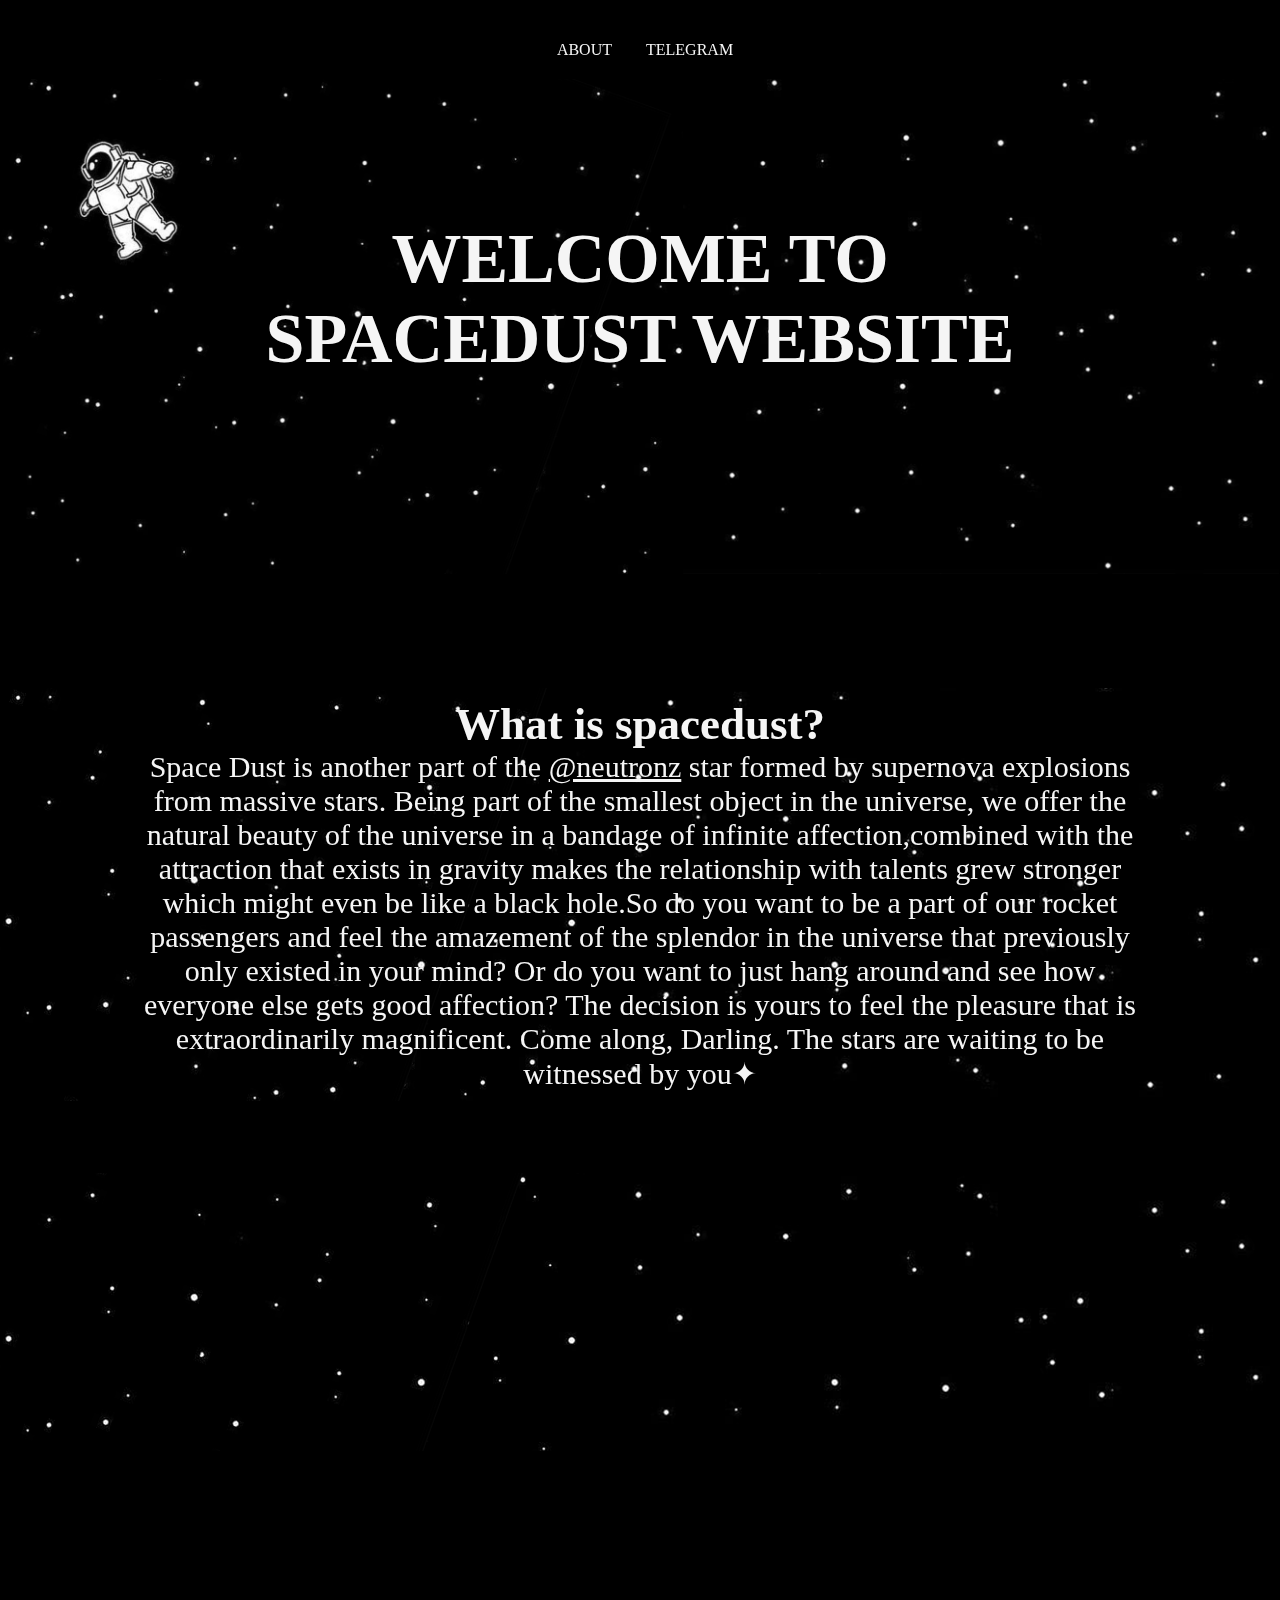
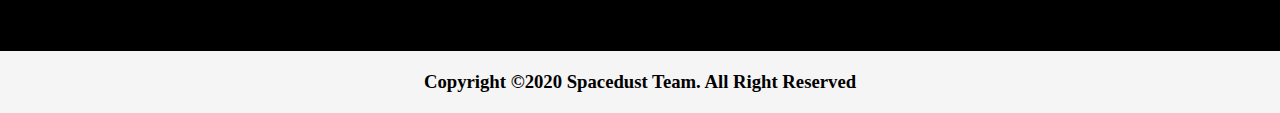
==== index.html @ bbf73a3e "Update index.html" ====
<!doctype html>
<html lang="en">
  <head>
    <!-- Required meta tags -->
    <meta charset="utf-8"> 
    <link rel="stylesheet" type="text/css" href="style.css">
    <meta name="viewport" content="width=device-width, initial-scale=1.0">
    <link href="https://unpkg.com/aos@2.3.1/dist/aos.css" rel="stylesheet">
    <script src="https://unpkg.com/aos@2.3.1/dist/aos.js"></script>
    <link rel="icon" href="img/spacedustlogo1.jpg">
    <title>Spacedust | HomePage</title>
  </head>
  <body>
    <div class="container">	
    	
    	<div class="hero">
		<nav data-aos="fade-up" data-aos-duration="1500">
			<ul>
				<li><a href="">ABOUT</a></li>
				<li><a href="https://t.me/spaceddust">TELEGRAM</a></li>
			
			</ul>
    	</nav>
    		<center data-aos="fade-up" data-aos-duration="1500"><h1 align="center">WELCOME TO<br> SPACEDUST WEBSITE</h1></center>
    		
    	</div>
      <br>
      <br>
      <div style="color: white;"  class="content">
        <center data-aos="fade-right" data-aos-duration="1500"><h1 >What is spacedust?</h1></center> 
         <p data-aos="fade-right" data-aos-duration="1500" >Space Dust is another part of the <a href="https://t.me/neutronz"> @neutronz</a> star formed by supernova explosions from massive stars. Being part of the smallest object in the universe, we offer the natural beauty of the universe in a bandage of infinite affection,combined with the attraction that exists in gravity makes the relationship with talents grew stronger which might even be like a black hole.So do you want to be a part of our rocket passengers and feel the amazement of the splendor in the universe that previously only existed in your mind? Or do you want to just hang around and see how everyone else gets good affection? The decision is yours to feel the pleasure that is extraordinarily magnificent. Come along, Darling. The stars are waiting to be witnessed by you✦  </p>
      

     </div>
     <br>
     <br>
     <br>
     
     <br> 
     <div style="color: white;"   class="content">
      <center data-aos="fade-right" data-aos-duration="1500"> <h1 >Why u have to choose us?</h1></center>
     <p  data-aos="fade-right" data-aos-duration="1500">Space Dust has been established since April 30th, 2021. We already have 123 testimonials and still counting. No need to be worry, because our captains always bring passenger safely as you can see our honest testimonials  <a href="https://t.me/spaceddust/154 ">here</a>.So, what are you waiting for? Let's explore space world with our awesome captains! </p>
     <br>
     <br>
     <center data-aos="zoom-out" data-aos-duration="1500"><a href=" ">SEE MORE</a></center>
     </div>
     <div class="footer">
       <center><h3> Copyright &copy;2020 Spacedust Team. All Right Reserved</h3></center>
     </div>
    </div>

    	</body>
  <script type="text/javascript">
  	AOS.init();
  </script>
</html>
---- style.css ----
body{
	padding: 0px;
	margin: 0px;
	
}


*{
	padding: 0px;
	margin: 0px;
	color: whitesmoke;
	

}

.container{
	width: 100%;
	height: auto;
	background-color: black;
	
	
}

.hero{
	
	border: solid black 1px;
	width: auto;
	height: 650px;
	margin: 0px auto;
	background-image: url(img/spacedusthero.png);
    background-size:1300px;
    background-repeat: no-repeat;
    background-position: center;
   
}


.hero h1{
	
	color: whitesmoke;
	padding-top: 150px;
	font-size:70px;
	text-align: center;
}
center>a{
	color:black;
	background-color: whitesmoke;
	text-decoration: none;
	font-size: 30px;
	text-align: center;
	border-radius: 100px;
	padding: 5px;
	transition: 0.8;
}

center>a:hover{
	color: black;
	background-color: whitesmoke;
	transition: 200ms linear;
}

.center-seemore{
 margin-top: 50px;
}


nav{
	
	text-align: center;
	padding-top: 30px;
	z-index:5;
	position: relative;

}

ul>li{
	display: inline-flex;
}

li>a{
	color: whitesmoke;
	text-decoration: none;
	margin-left: 10px;
	padding: 10px;
	


}
li>a:hover{
	color: black;
	background-color: whitesmoke;
	padding: 10px;
	transition: 200ms linear;



}
.content{
	padding: 10px;
	overflow-x: hidden;
	background-image: url(img/spacedustbg.png);
	 background-size:1300px;
    background-repeat: no-repeat;
    background-position: center;
}

.content p{
	font-size: 30px;
	margin: 0 auto;
	text-align: center;
	width: 1000px;

}

.content>center>h1{
	font-size: 45px;
}
.footer{
	padding: 20px;
	margin-top: 200px;
	background-color: whitesmoke;

}

.footer h3{
	color: black;
}


@media(min-width:321px) and (max-width:425px){

.container{
	width: 100%;
	height: auto;
	background-color: black;
	
	
}
.hero h1{
	
	font-size:40px;
	
}
.content p{
	font-size: 30px;
	text-align: left;
	width: 320px;
	margin: 1px;

}
.content h1{
	font-size: 30px;
	text-align: left;

}
}
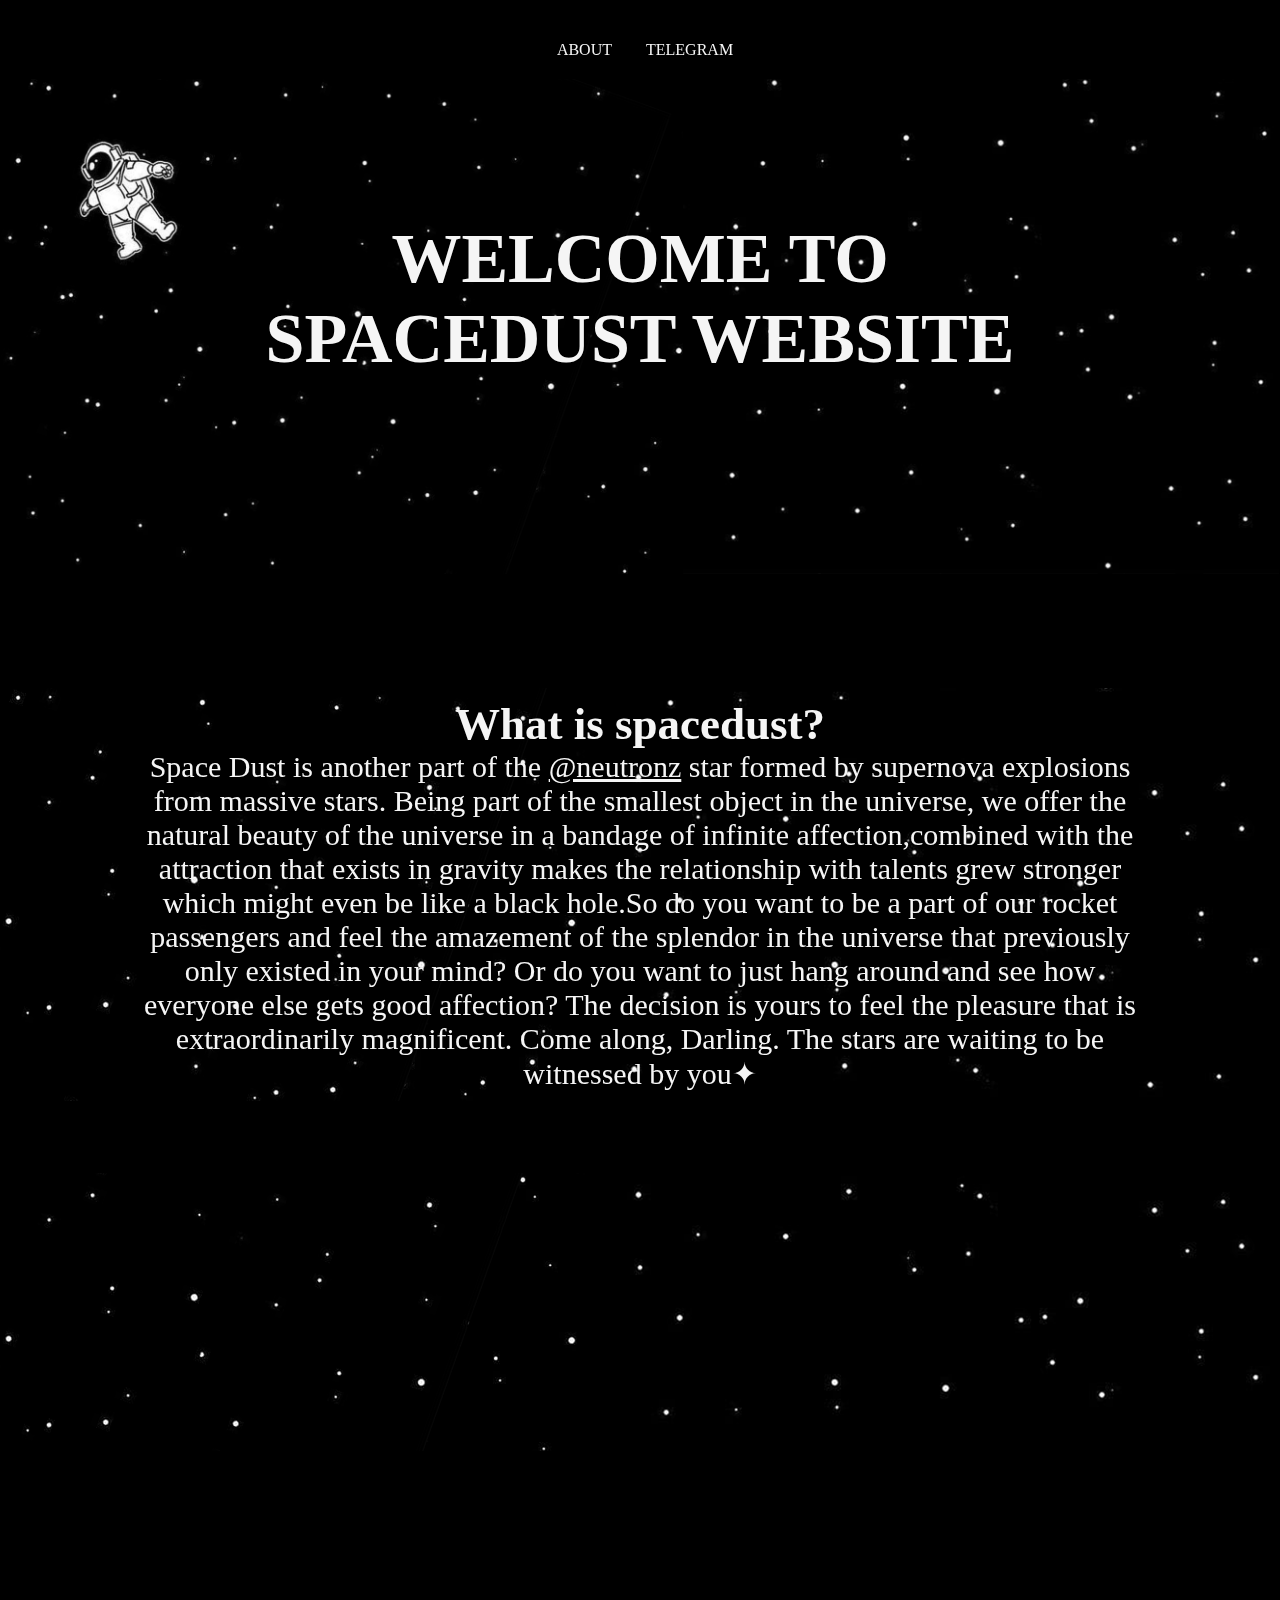
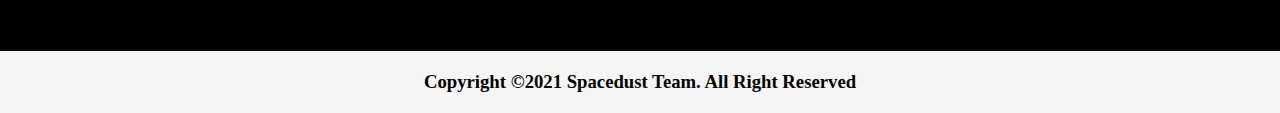
==== commit e794be08: "Update index.html" ====
--- a/index.html
+++ b/index.html
@@ -42,10 +42,10 @@
      <p  data-aos="fade-right" data-aos-duration="1500">Space Dust has been established since April 30th, 2021. We already have 123 testimonials and still counting. No need to be worry, because our captains always bring passenger safely as you can see our honest testimonials  <a href="https://t.me/spaceddust/154 ">here</a>.So, what are you waiting for? Let's explore space world with our awesome captains! </p>
      <br>
      <br>
-     <center data-aos="zoom-out" data-aos-duration="1500"><a href=" ">SEE MORE</a></center>
+     <center data-aos="zoom-out" data-aos-duration="1500"><a href="seemorepage">SEE MORE</a></center>
      </div>
      <div class="footer">
-       <center><h3> Copyright &copy;2020 Spacedust Team. All Right Reserved</h3></center>
+       <center><h3> Copyright &copy;2021 Spacedust Team. All Right Reserved</h3></center>
      </div>
     </div>
 
--- a/style.css
+++ b/style.css
@@ -142,7 +142,7 @@
 	
 }
 .content p{
-	font-size: 30px;
+	font-size: 25px;
 	text-align: left;
 	width: 320px;
 	margin: 1px;
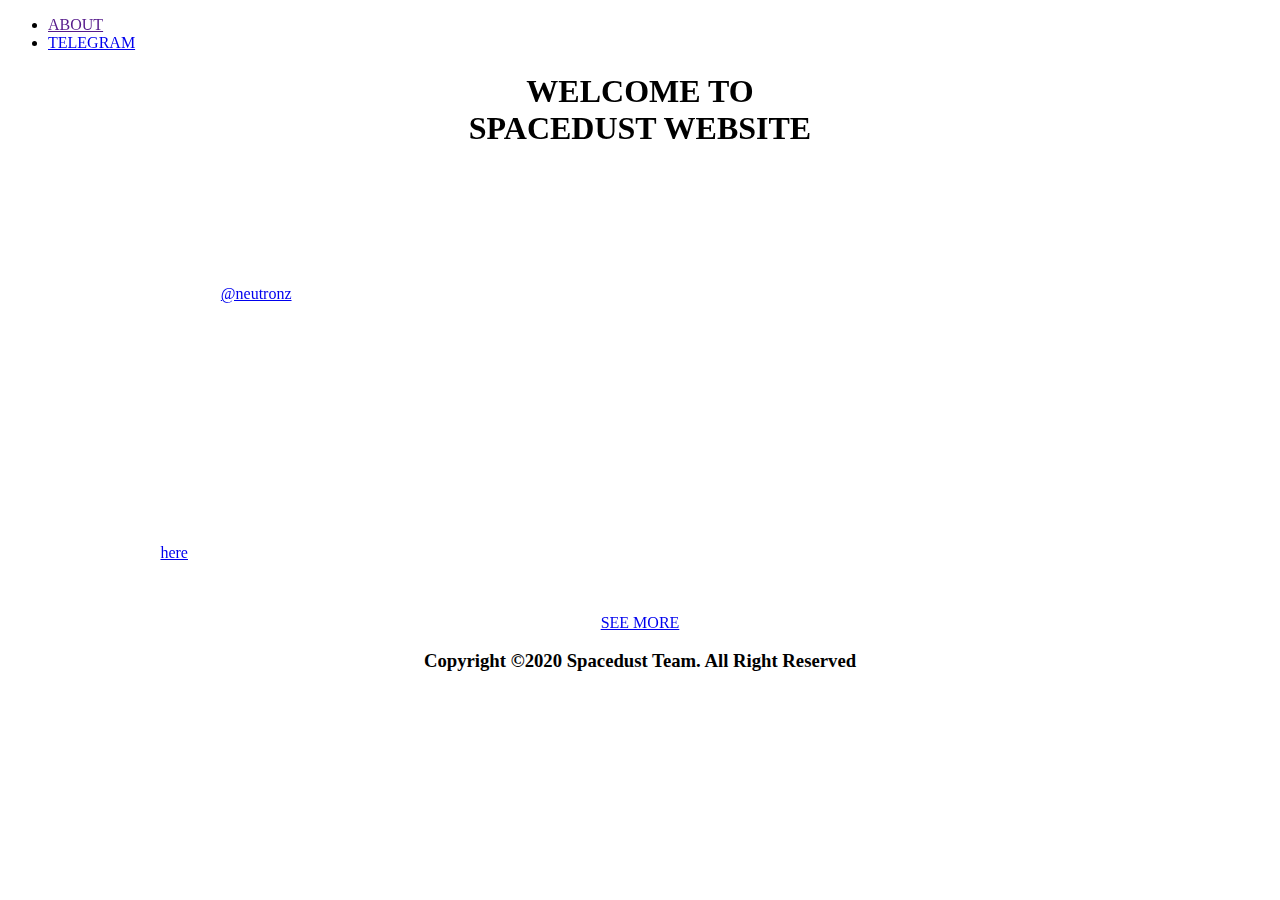
==== commit e2e2b1e9: "Update index.html" ====
--- a/index.html
+++ b/index.html
@@ -3,7 +3,7 @@
   <head>
     <!-- Required meta tags -->
     <meta charset="utf-8"> 
-    <link rel="stylesheet" type="text/css" href="style.css">
+    <link rel="stylesheet" type="text/css" href="css/style.css">
     <meta name="viewport" content="width=device-width, initial-scale=1.0">
     <link href="https://unpkg.com/aos@2.3.1/dist/aos.css" rel="stylesheet">
     <script src="https://unpkg.com/aos@2.3.1/dist/aos.js"></script>
@@ -42,10 +42,10 @@
      <p  data-aos="fade-right" data-aos-duration="1500">Space Dust has been established since April 30th, 2021. We already have 123 testimonials and still counting. No need to be worry, because our captains always bring passenger safely as you can see our honest testimonials  <a href="https://t.me/spaceddust/154 ">here</a>.So, what are you waiting for? Let's explore space world with our awesome captains! </p>
      <br>
      <br>
-     <center data-aos="zoom-out" data-aos-duration="1500"><a href="seemorepage">SEE MORE</a></center>
+     <center data-aos="zoom-out" data-aos-duration="1500"><a href="seemorepage.html">SEE MORE</a></center>
      </div>
      <div class="footer">
-       <center><h3> Copyright &copy;2021 Spacedust Team. All Right Reserved</h3></center>
+       <center><h3> Copyright &copy;2020 Spacedust Team. All Right Reserved</h3></center>
      </div>
     </div>
 
@@ -59,3 +59,8 @@
 
 
 
+
+
+
+
+
--- a/css/style.css
+++ b/css/style.css
@@ -0,0 +1 @@
+
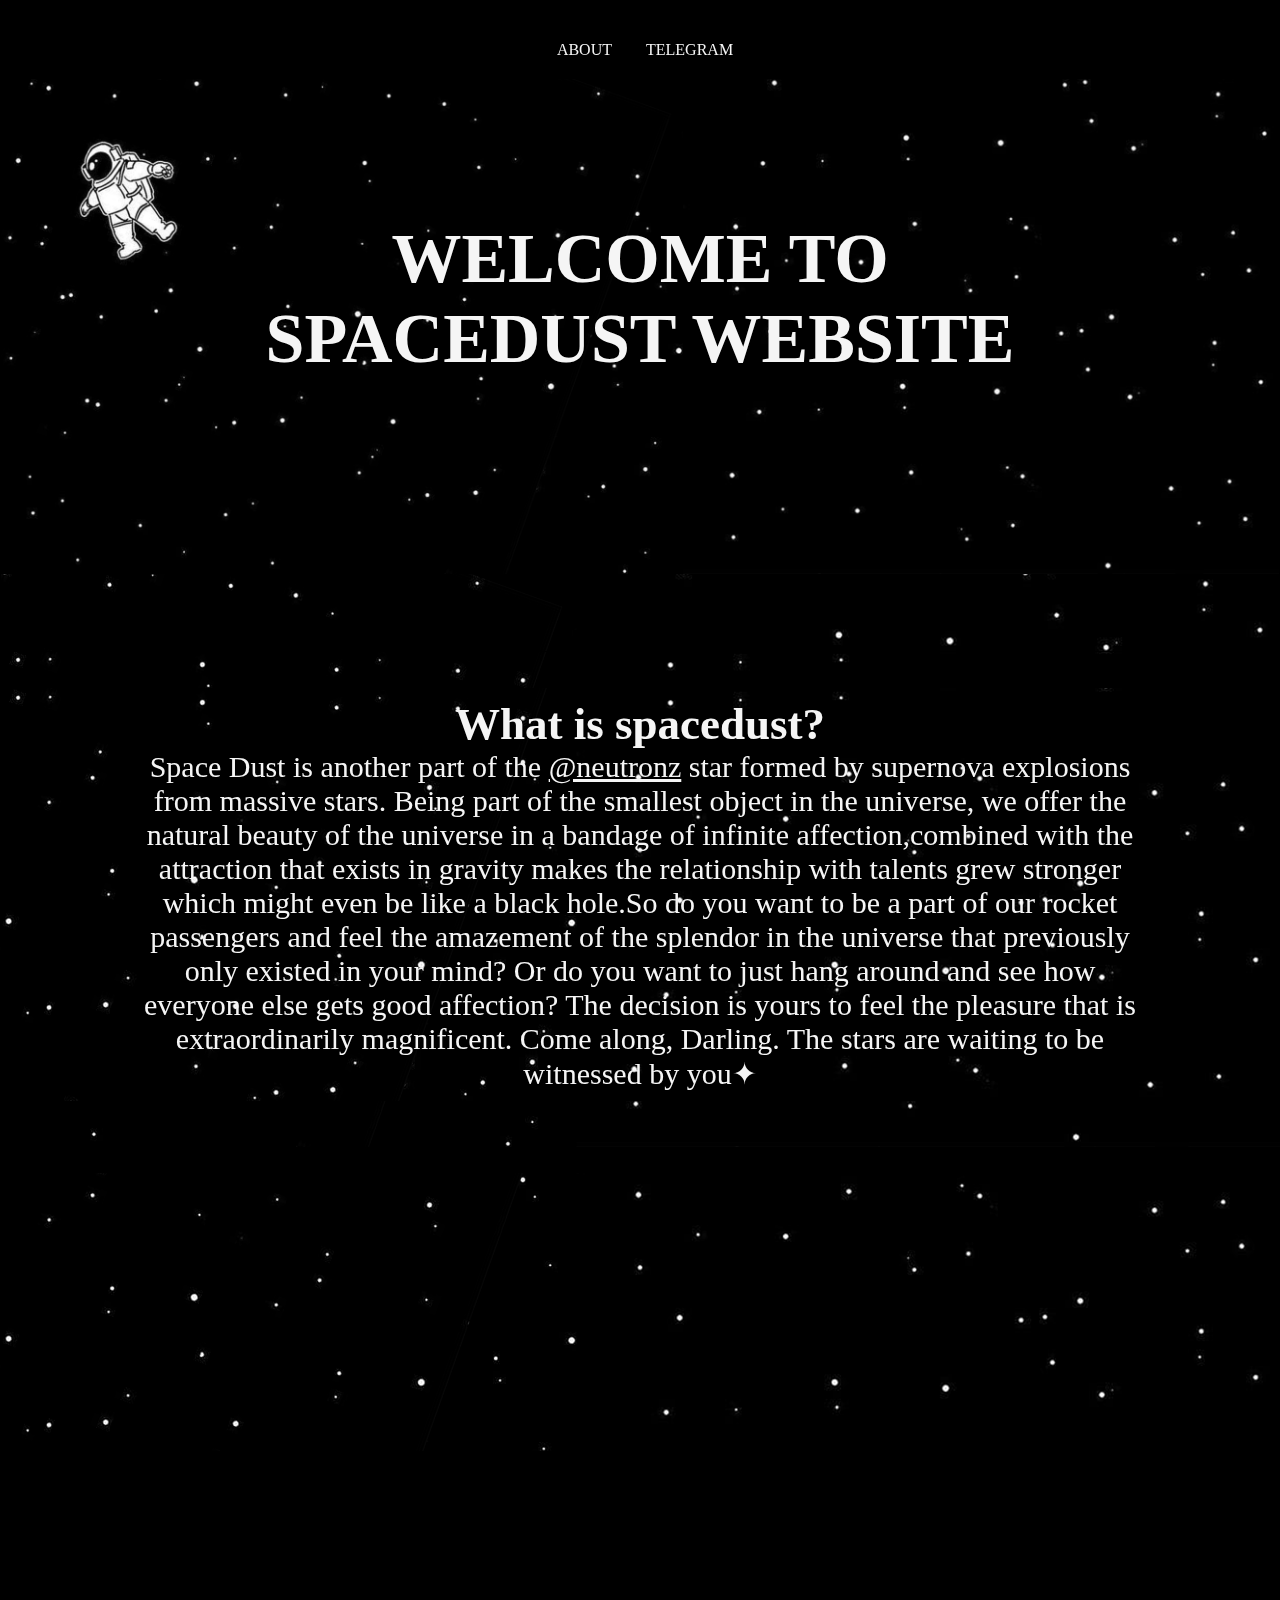
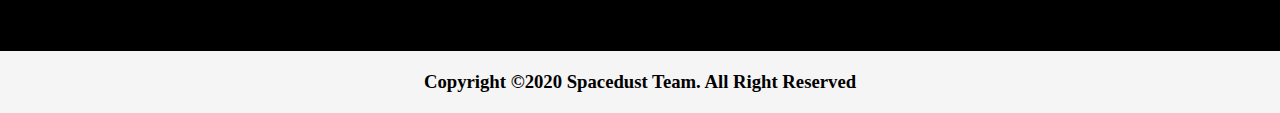
==== commit 439009a0: "Update index.html" ====
--- a/index.html
+++ b/index.html
@@ -42,7 +42,7 @@
      <p  data-aos="fade-right" data-aos-duration="1500">Space Dust has been established since April 30th, 2021. We already have 123 testimonials and still counting. No need to be worry, because our captains always bring passenger safely as you can see our honest testimonials  <a href="https://t.me/spaceddust/154 ">here</a>.So, what are you waiting for? Let's explore space world with our awesome captains! </p>
      <br>
      <br>
-     <center data-aos="zoom-out" data-aos-duration="1500"><a href="seemorepage.html">SEE MORE</a></center>
+     <center data-aos="zoom-out" data-aos-duration="1500"><a href="seemorepage">SEE MORE</a></center>
      </div>
      <div class="footer">
        <center><h3> Copyright &copy;2020 Spacedust Team. All Right Reserved</h3></center>
--- a/css/style.css
+++ b/css/style.css
@@ -1 +1,162 @@
 
+body{
+	padding: 0px;
+	margin: 0px;
+	background-color: black;
+	
+}
+
+
+*{
+	padding: 0px;
+	margin: 0px;
+	color: whitesmoke;
+	
+
+}
+
+.container{
+	width: 100%;
+	height: auto;
+	background-image: url(../img/spacedustbg.png);
+	  background-size:1300px;
+    background-repeat: no-repeat;
+    background-position: center;
+	
+	
+}
+
+.hero{
+	
+	border: solid black 1px;
+	width: auto;
+	height: 650px;
+	margin: 0px auto;
+	background-image: url(../img/spacedusthero.png);
+    background-size:1300px;
+    background-repeat: no-repeat;
+    background-position: center;
+   
+}
+
+
+.hero h1{
+	
+	color: whitesmoke;
+	padding-top: 150px;
+	font-size:70px;
+	text-align: center;
+}
+center>a{
+	color:black;
+	background-color: whitesmoke;
+	text-decoration: none;
+	font-size: 30px;
+	text-align: center;
+	border-radius: 100px;
+	padding: 5px;
+	transition: ;
+}
+
+center>a:hover{
+	opacity: 0.7;
+	transition: 200ms linear;
+
+}
+
+.center-seemore{
+ margin-top: 50px;
+}
+
+
+nav{
+	
+	text-align: center;
+	padding-top: 30px;
+	z-index:5;
+	position: relative;
+
+}
+
+ul>li{
+	display: inline-flex;
+}
+
+li>a{
+	color: whitesmoke;
+	text-decoration: none;
+	margin-left: 10px;
+	padding: 10px;
+	
+
+
+}
+li>a:hover{
+	color: black;
+	background-color: whitesmoke;
+	padding: 10px;
+	transition: 200ms linear;
+
+
+
+}
+.content{
+	padding: 10px;
+	overflow-x: hidden;
+	background-image: url(../img/spacedustbg.png);
+	 background-size:1300px;
+    background-repeat: no-repeat;
+    background-position: center;
+}
+
+.content p{
+	font-size: 30px;
+	margin: 0 auto;
+	text-align: center;
+	width: 1000px;
+
+}
+
+.content>center>h1{
+	font-size: 45px;
+}
+.footer{
+	padding: 20px;
+	margin-top: 200px;
+	background-color: whitesmoke;
+
+}
+
+.footer h3{
+	color: black;
+}
+
+
+@media(min-width:321px) and (max-width:425px){
+
+.container{
+	width: 100%;
+	height: auto;
+	background-color: black;
+	
+	
+}
+.hero h1{
+	
+	font-size:40px;
+	
+}
+.content p{
+	font-size: 25px;
+	text-align: left;
+	width: 320px;
+	margin: 1px;
+
+}
+.content h1{
+	font-size: 30px;
+	text-align: left;
+
+}
+}
+
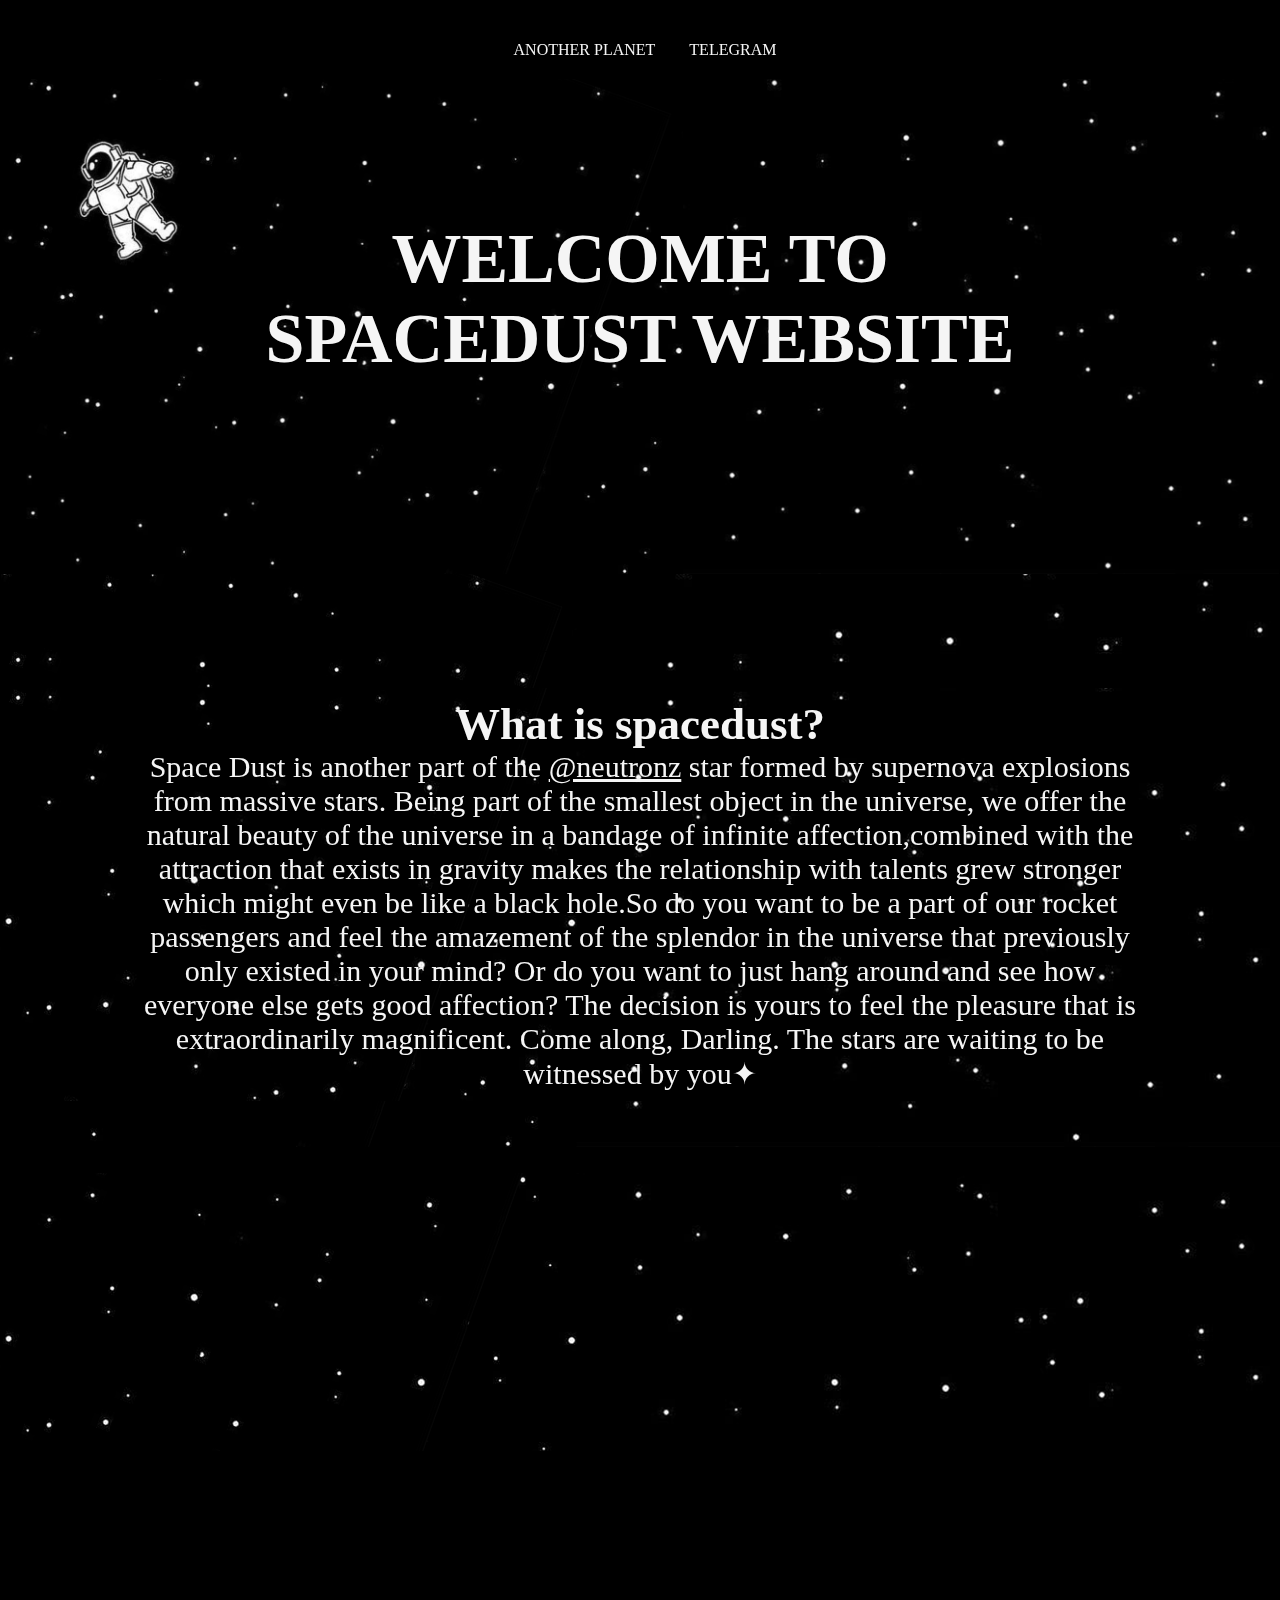
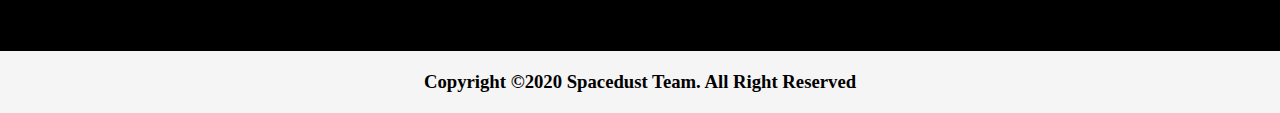
==== commit 2d5886d1: "Update index.html" ====
--- a/index.html
+++ b/index.html
@@ -16,7 +16,7 @@
     	<div class="hero">
 		<nav data-aos="fade-up" data-aos-duration="1500">
 			<ul>
-				<li><a href="">ABOUT</a></li>
+				<li><a href="neutronz-blackhole">ANOTHER PLANET</a></li>
 				<li><a href="https://t.me/spaceddust">TELEGRAM</a></li>
 			
 			</ul>
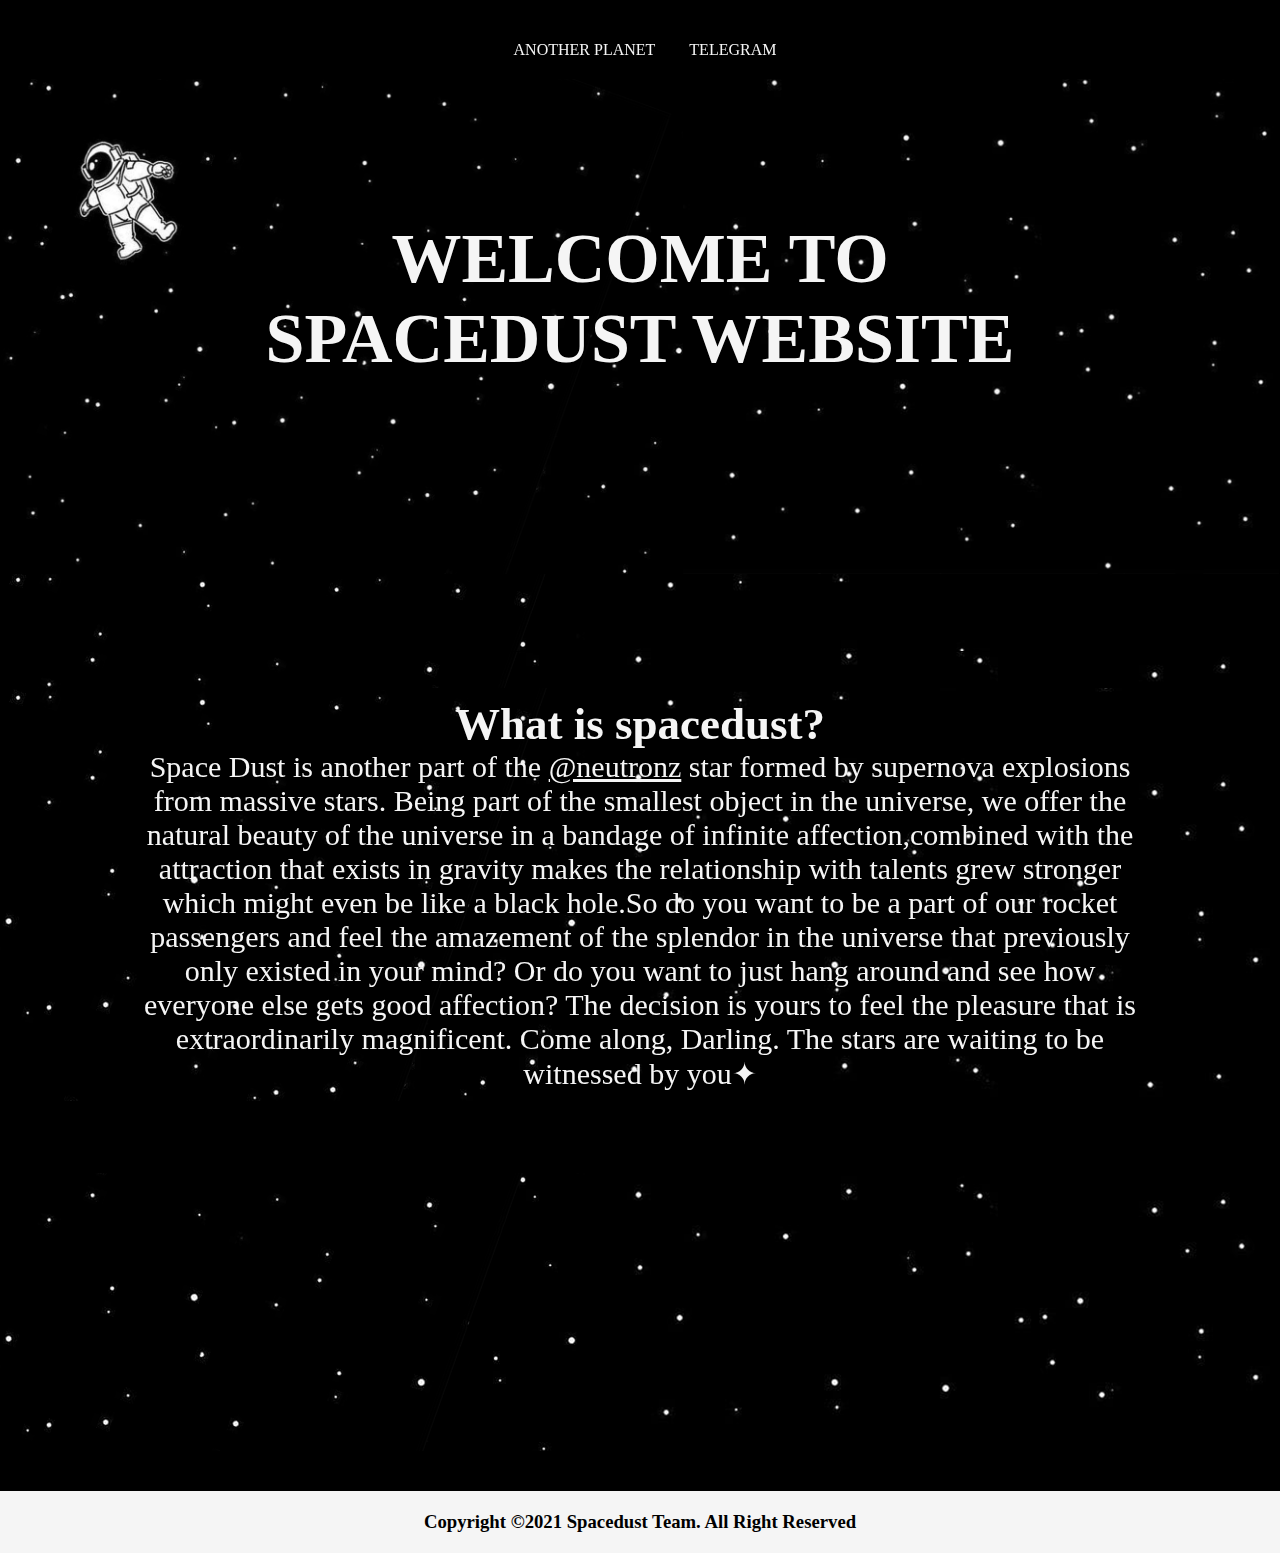
==== commit 5d0b5e91: "Update index.html" ====
--- a/index.html
+++ b/index.html
@@ -45,7 +45,7 @@
      <center data-aos="zoom-out" data-aos-duration="1500"><a href="seemorepage">SEE MORE</a></center>
      </div>
      <div class="footer">
-       <center><h3> Copyright &copy;2020 Spacedust Team. All Right Reserved</h3></center>
+       <center><h3> Copyright &copy;2021 Spacedust Team. All Right Reserved</h3></center>
      </div>
     </div>
 
--- a/css/style.css
+++ b/css/style.css
@@ -122,7 +122,8 @@
 }
 .footer{
 	padding: 20px;
-	margin-top: 200px;
+	width:auto;
+	margin-top:40px;
 	background-color: whitesmoke;
 
 }
@@ -159,4 +160,31 @@
 
 }
 }
+@media(min-width:300px) and (max-width:480px){
 
+.container{
+	width: 100%;
+	height: auto;
+	background-color: black;
+	
+	
+}
+.hero h1{
+	
+	font-size:40px;
+	
+}
+.content p{
+	font-size: 25px;
+	text-align: left;
+	width: 320px;
+	margin: 1px;
+
+}
+.content h1{
+	font-size: 30px;
+	text-align: left;
+
+}
+}
+
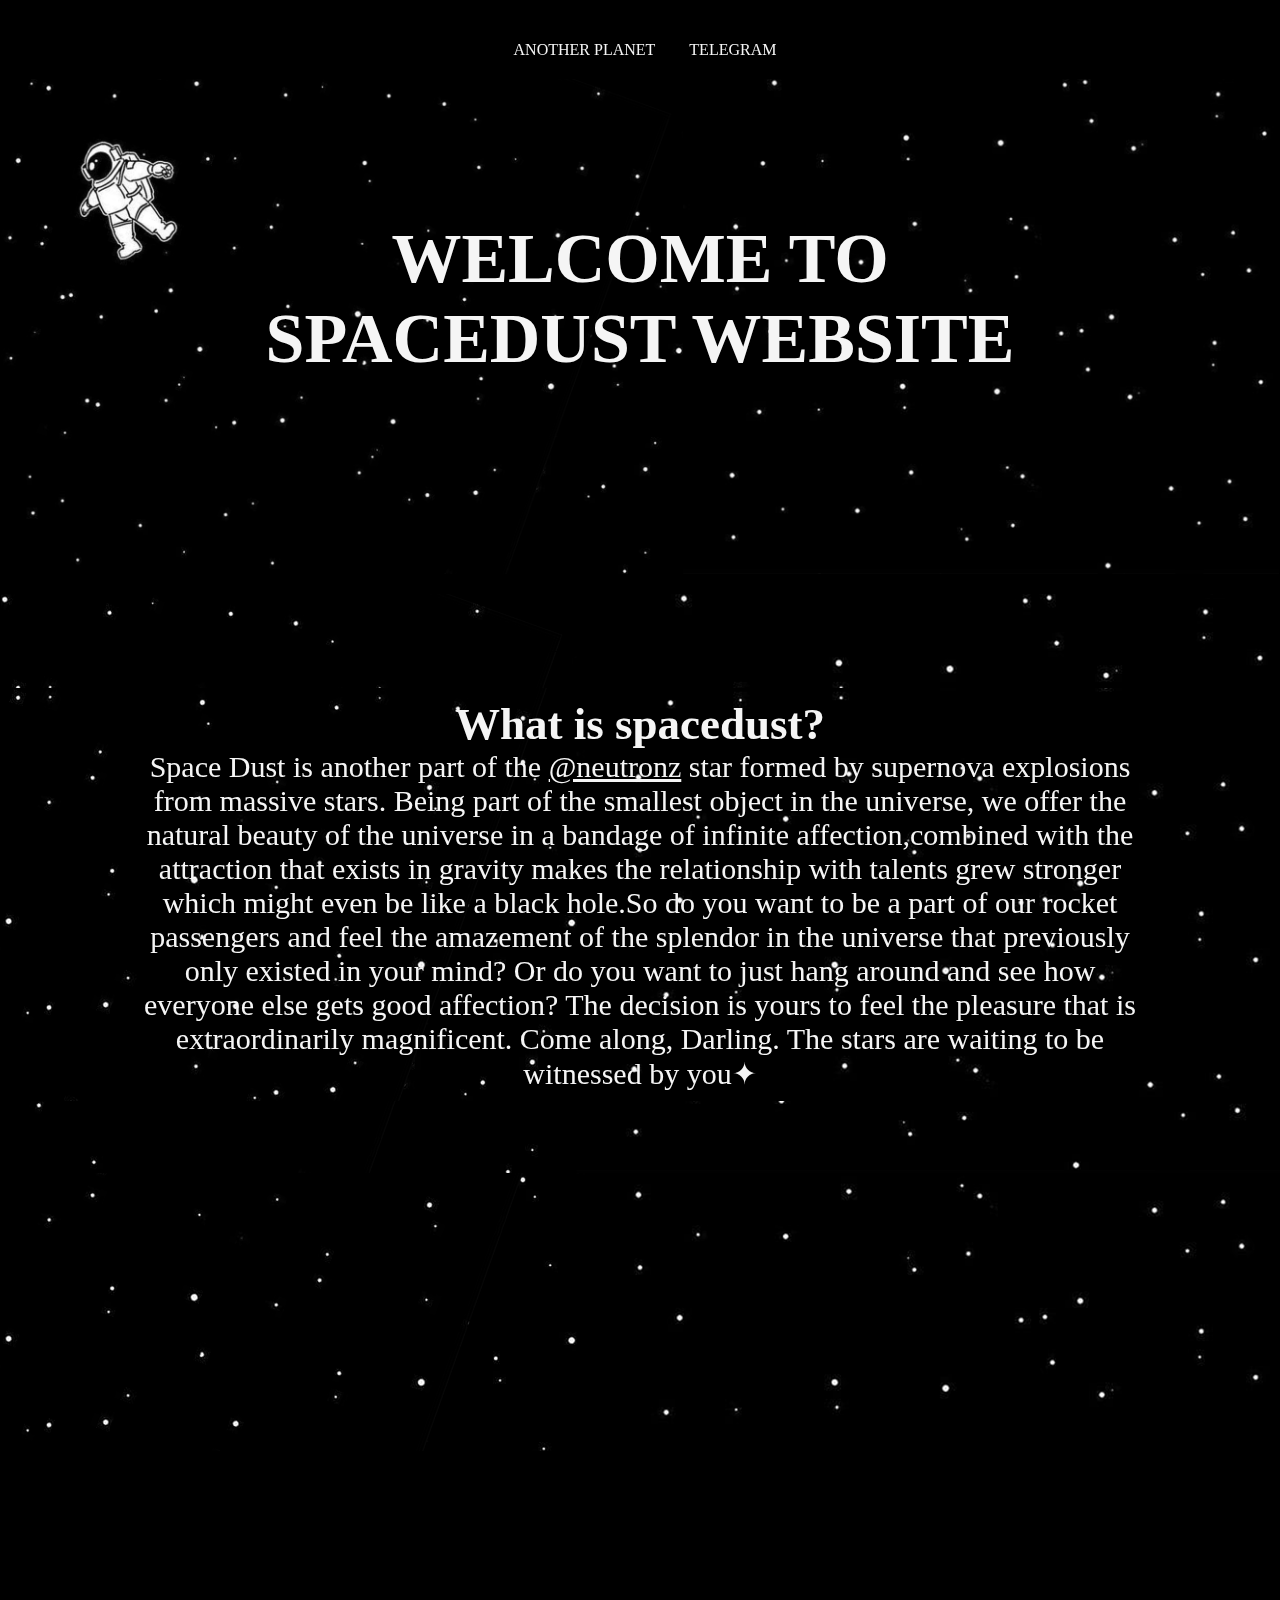
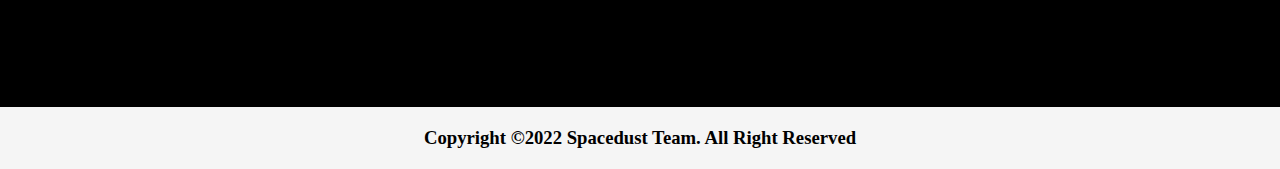
==== commit ecf45e29: "Update index.html" ====
--- a/index.html
+++ b/index.html
@@ -45,7 +45,7 @@
      <center data-aos="zoom-out" data-aos-duration="1500"><a href="seemorepage">SEE MORE</a></center>
      </div>
      <div class="footer">
-       <center><h3> Copyright &copy;2021 Spacedust Team. All Right Reserved</h3></center>
+       <center><h3> Copyright &copy;2022 Spacedust Team. All Right Reserved</h3></center>
      </div>
     </div>
 
--- a/css/style.css
+++ b/css/style.css
@@ -123,7 +123,7 @@
 .footer{
 	padding: 20px;
 	width:auto;
-	margin-top:40px;
+	margin-top:20%;
 	background-color: whitesmoke;
 
 }
